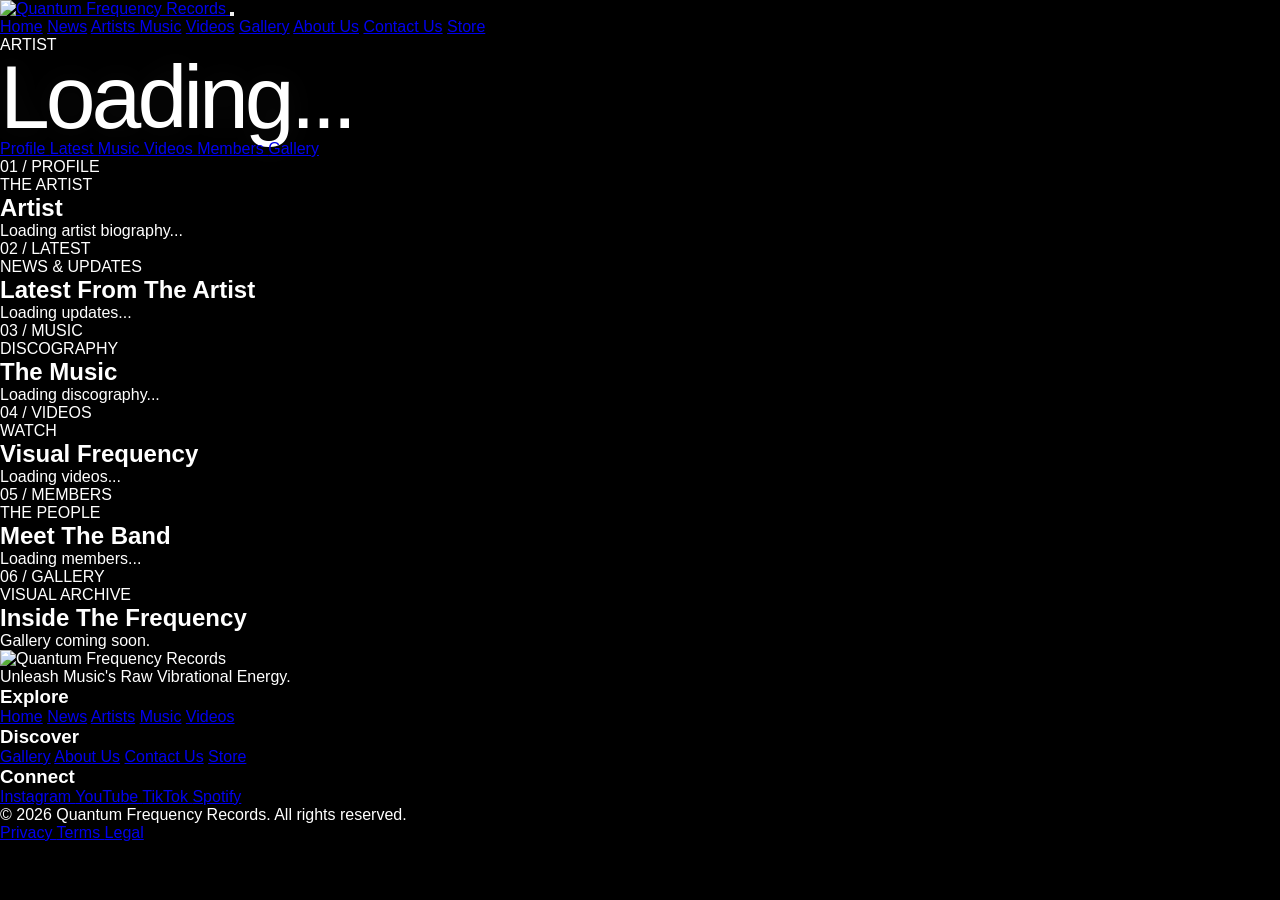
==== pages/artist.html @ 9dac2638 "Create artist.html" ====
<!DOCTYPE html>
<html lang="en">

<head>

    <meta charset="UTF-8">

    <meta
        name="viewport"
        content="width=device-width, initial-scale=1.0"
    >

    <title>
        Artist | Quantum Frequency Records
    </title>

    <meta
        name="description"
        content="Artist profile — Quantum Frequency Records."
    >

    <link
        rel="stylesheet"
        href="../css/style.css"
    >

    <link
        rel="stylesheet"
        href="../css/artist.css"
    >

</head>


<body class="artist-page">


    <!-- =====================================================
         HEADER
         ===================================================== -->

    <header class="qfr-header">

        <div class="qfr-header-inner">

            <a
                href="home.html"
                class="qfr-logo-link"
            >

                <img
                    src="../assets/images/qfr-logo.png"
                    alt="Quantum Frequency Records"
                    class="qfr-header-logo"
                >

            </a>


            <button
                class="qfr-menu-toggle"
                type="button"
                aria-label="Open navigation"
                aria-expanded="false"
            >

                <span></span>
                <span></span>
                <span></span>

            </button>


            <nav
                class="qfr-navigation"
                aria-label="Main navigation"
            >

                <a href="home.html">Home</a>

                <a href="news.html">News</a>

                <a
                    href="artists.html"
                    class="active"
                >
                    Artists
                </a>

                <a href="music.html">Music</a>

                <a href="videos.html">Videos</a>

                <a href="gallery.html">Gallery</a>

                <a href="about.html">About Us</a>

                <a href="contact.html">Contact Us</a>

                <a
                    href="store.html"
                    class="store-link"
                >
                    Store
                </a>

            </nav>

        </div>

    </header>


    <!-- =====================================================
         ARTIST HERO
         ===================================================== -->

    <main data-artist-page>

        <section
            class="artist-profile-hero"
            data-artist-hero
        >

            <div
                class="artist-profile-background"
                data-artist-background
            ></div>


            <div class="artist-profile-overlay"></div>


            <div class="artist-profile-content">

                <p
                    class="qfr-eyebrow"
                    data-artist-genre
                >
                    ARTIST
                </p>


                <h1
                    data-artist-name
                >
                    Loading...
                </h1>


                <p
                    class="artist-profile-quote"
                    data-artist-quote
                ></p>

            </div>

        </section>


        <!-- =================================================
             ARTIST NAVIGATION
             ================================================= -->

        <nav
            class="artist-local-nav"
            aria-label="Artist navigation"
        >

            <a
                href="#profile"
                class="active"
            >
                Profile
            </a>

            <a href="#news">
                Latest
            </a>

            <a href="#music">
                Music
            </a>

            <a href="#videos">
                Videos
            </a>

            <a href="#members">
                Members
            </a>

            <a href="#gallery">
                Gallery
            </a>

        </nav>


        <!-- =================================================
             PROFILE
             ================================================= -->

        <section
            class="artist-section artist-profile-section"
            id="profile"
        >

            <div class="artist-section-label">
                01 / PROFILE
            </div>


            <div class="artist-profile-grid">

                <div>

                    <p class="qfr-eyebrow">
                        THE ARTIST
                    </p>

                    <h2
                        data-profile-name
                    >
                        Artist
                    </h2>

                </div>


                <div>

                    <p
                        class="artist-full-bio"
                        data-artist-bio
                    >
                        Loading artist biography...
                    </p>

                </div>

            </div>

        </section>


        <!-- =================================================
             LATEST
             ================================================= -->

        <section
            class="artist-section"
            id="news"
        >

            <div class="artist-section-label">
                02 / LATEST
            </div>


            <div class="artist-section-heading">

                <p class="qfr-eyebrow">
                    NEWS & UPDATES
                </p>

                <h2>
                    Latest From The Artist
                </h2>

            </div>


            <div
                class="artist-news-grid"
                data-artist-news
            >

                <p>
                    Loading updates...
                </p>

            </div>

        </section>


        <!-- =================================================
             MUSIC
             ================================================= -->

        <section
            class="artist-section artist-music-section"
            id="music"
        >

            <div class="artist-section-label">
                03 / MUSIC
            </div>


            <div class="artist-section-heading">

                <p class="qfr-eyebrow">
                    DISCOGRAPHY
                </p>

                <h2>
                    The Music
                </h2>

            </div>


            <div
                class="artist-albums"
                data-artist-albums
            >

                <p>
                    Loading discography...
                </p>

            </div>

        </section>


        <!-- =================================================
             VIDEOS
             ================================================= -->

        <section
            class="artist-section"
            id="videos"
        >

            <div class="artist-section-label">
                04 / VIDEOS
            </div>


            <div class="artist-section-heading">

                <p class="qfr-eyebrow">
                    WATCH
                </p>

                <h2>
                    Visual Frequency
                </h2>

            </div>


            <div
                class="artist-videos-grid"
                data-artist-videos
            >

                <p>
                    Loading videos...
                </p>

            </div>

        </section>


        <!-- =================================================
             MEMBERS
             ================================================= -->

        <section
            class="artist-section"
            id="members"
        >

            <div class="artist-section-label">
                05 / MEMBERS
            </div>


            <div class="artist-section-heading">

                <p class="qfr-eyebrow">
                    THE PEOPLE
                </p>

                <h2>
                    Meet The Band
                </h2>

            </div>


            <div
                class="artist-members-grid"
                data-artist-members
            >

                <p>
                    Loading members...
                </p>

            </div>

        </section>


        <!-- =================================================
             GALLERY
             ================================================= -->

        <section
            class="artist-section"
            id="gallery"
        >

            <div class="artist-section-label">
                06 / GALLERY
            </div>


            <div class="artist-section-heading">

                <p class="qfr-eyebrow">
                    VISUAL ARCHIVE
                </p>

                <h2>
                    Inside The Frequency
                </h2>

            </div>


            <div
                class="artist-gallery-grid"
                data-artist-gallery
            >

                <p>
                    Gallery coming soon.
                </p>

            </div>

        </section>


    </main>


    <!-- =====================================================
         FOOTER
         ===================================================== -->

    <footer class="qfr-footer">

        <div class="qfr-footer-inner">

            <div class="qfr-footer-brand">

                <img
                    src="../assets/images/qfr-logo.png"
                    alt="Quantum Frequency Records"
                    class="qfr-footer-logo"
                >

                <p>
                    Unleash Music's Raw Vibrational Energy.
                </p>

            </div>


            <div class="qfr-footer-column">

                <h3>Explore</h3>

                <a href="home.html">Home</a>
                <a href="news.html">News</a>
                <a href="artists.html">Artists</a>
                <a href="music.html">Music</a>
                <a href="videos.html">Videos</a>

            </div>


            <div class="qfr-footer-column">

                <h3>Discover</h3>

                <a href="gallery.html">Gallery</a>
                <a href="about.html">About Us</a>
                <a href="contact.html">Contact Us</a>
                <a href="store.html">Store</a>

            </div>


            <div class="qfr-footer-column">

                <h3>Connect</h3>

                <a href="#">
                    Instagram
                </a>

                <a href="#">
                    YouTube
                </a>

                <a href="#">
                    TikTok
                </a>

                <a href="#">
                    Spotify
                </a>

            </div>

        </div>


        <div class="qfr-footer-bottom">

            <p>
                © 2026 Quantum Frequency Records.
                All rights reserved.
            </p>

            <div>

                <a href="#">
                    Privacy
                </a>

                <a href="#">
                    Terms
                </a>

                <a href="#">
                    Legal
                </a>

            </div>

        </div>

    </footer>


    <!-- =====================================================
         JAVASCRIPT
         ===================================================== -->

    <script src="../js/site.js"></script>

    <script src="../js/data.js"></script>

    <script src="../js/artist.js"></script>

</body>

</html>
---- css/style.css ----
/* ============================================================
   QUANTUM FREQUENCY RECORDS
   LANDING PAGE
   ============================================================ */


/* ------------------------------------------------------------
   RESET
------------------------------------------------------------ */

* {
    margin: 0;
    padding: 0;
    box-sizing: border-box;
}


html {
    width: 100%;
    min-height: 100%;
    background: #000;
    scroll-behavior: smooth;
}


body {
    width: 100%;
    min-height: 100%;
    background: #000;
    color: #fff;
    font-family:
        Inter,
        Helvetica Neue,
        Helvetica,
        Arial,
        sans-serif;

    overflow-x: hidden;
}


/* ------------------------------------------------------------
   LANDING CONTAINER
------------------------------------------------------------ */

.landing {
    position: relative;

    width: 100%;
    min-height: 100svh;

    display: flex;
    align-items: center;
    justify-content: center;

    overflow: hidden;

    background: #000;
}


/* ------------------------------------------------------------
   OPTIONAL BACKGROUND IMAGE
------------------------------------------------------------ */

.background-image {
    position: absolute;
    inset: 0;

    z-index: 0;

    background-image:
        url("../assets/images/backgrounds/landing-background.jpg");

    background-size: cover;
    background-position: center;

    opacity: 0;

    transition: opacity 2s ease;

    pointer-events: none;
}


/*
   If the background image exists, JavaScript will add
   the "background-loaded" class.
*/

.background-loaded .background-image {
    opacity: 0.18;
}


/* ------------------------------------------------------------
   AMBIENT BACKGROUND
------------------------------------------------------------ */

.ambient-background {
    position: absolute;
    inset: -20%;

    z-index: 1;

    background:

        radial-gradient(
            circle at 50% 48%,
            rgba(255, 255, 255, 0.10) 0%,
            rgba(255, 255, 255, 0.035) 18%,
            transparent 48%
        ),

        radial-gradient(
            circle at 15% 20%,
            rgba(100, 140, 255, 0.08),
            transparent 38%
        ),

        radial-gradient(
            circle at 85% 80%,
            rgba(160, 80, 255, 0.07),
            transparent 40%
        );

    animation:
        ambientMovement 18s ease-in-out infinite alternate;

    pointer-events: none;
}


@keyframes ambientMovement {

    0% {
        transform: scale(1) translate3d(0, 0, 0);
    }

    50% {
        transform: scale(1.04) translate3d(-1%, 1%, 0);
    }

    100% {
        transform: scale(1.08) translate3d(1%, -1%, 0);
    }

}


/* ------------------------------------------------------------
   LOGO WATERMARK
------------------------------------------------------------ */

.logo-watermark {
    position: absolute;

    width: min(72vw, 720px);

    left: 50%;
    top: 50%;

    transform:
        translate(-50%, -50%)
        scale(1);

    z-index: 2;

    opacity: 0.035;

    pointer-events: none;

    animation:
        watermarkPulse 12s ease-in-out infinite;
}


.logo-watermark img {
    display: block;

    width: 100%;
    height: auto;

    filter:
        grayscale(100%)
        brightness(2);
}


@keyframes watermarkPulse {

    0%,
    100% {
        opacity: 0.025;
        transform:
            translate(-50%, -50%)
            scale(1);
    }

    50% {
        opacity: 0.055;
        transform:
            translate(-50%, -50%)
            scale(1.035);
    }

}


/* ------------------------------------------------------------
   PARTICLE CANVAS
------------------------------------------------------------ */

#particleCanvas {
    position: absolute;

    inset: 0;

    width: 100%;
    height: 100%;

    z-index: 3;

    pointer-events: none;
}


/* ------------------------------------------------------------
   CINEMATIC OVERLAY
------------------------------------------------------------ */

.cinematic-overlay {
    position: absolute;

    inset: 0;

    z-index: 4;

    pointer-events: none;

    background:

        radial-gradient(
            ellipse at center,
            transparent 25%,
            rgba(0, 0, 0, 0.22) 65%,
            rgba(0, 0, 0, 0.82) 100%
        );

    box-shadow:
        inset 0 0 180px rgba(0, 0, 0, 0.85);
}


/* ------------------------------------------------------------
   LANDING CONTENT
------------------------------------------------------------ */

.landing-content {
    position: relative;

    z-index: 10;

    width: min(92%, 1100px);

    min-height: 100svh;

    display: flex;

    flex-direction: column;

    align-items: center;

    justify-content: center;

    text-align: center;

    padding:
        80px
        20px
        130px;

    animation:
        contentReveal 1.8s ease forwards;
}


@keyframes contentReveal {

    from {
        opacity: 0;
        transform: translateY(20px);
    }

    to {
        opacity: 1;
        transform: translateY(0);
    }

}


/* ------------------------------------------------------------
   EYEBROW
------------------------------------------------------------ */

.eyebrow {
    margin-bottom: 22px;

    font-size: clamp(
        0.55rem,
        1vw,
        0.75rem
    );

    letter-spacing: 0.42em;

    font-weight: 500;

    opacity: 0.68;
}


/* ------------------------------------------------------------
   HEADLINE
------------------------------------------------------------ */

.headline-wrapper {
    max-width: 1050px;
}


h1 {
    font-size: clamp(
        2.4rem,
        7vw,
        6.8rem
    );

    line-height: 0.96;

    letter-spacing: -0.045em;

    font-weight: 300;

    text-wrap: balance;

    text-shadow:
        0 0 30px rgba(255, 255, 255, 0.06),
        0 0 80px rgba(255, 255, 255, 0.035);
}


/* ------------------------------------------------------------
   EXPLORE BUTTON
------------------------------------------------------------ */

.explore-button {
    position: relative;

    margin-top: 72px;

    min-width: 190px;

    padding: 17px 27px;

    border: 1px solid rgba(255, 255, 255, 0.28);

    border-radius: 999px;

    background:
        rgba(255, 255, 255, 0.035);

    color: #fff;

    display: flex;

    align-items: center;
    justify-content: center;

    gap: 22px;

    font-size: 0.72rem;

    letter-spacing: 0.28em;

    text-transform: uppercase;

    cursor: pointer;

    backdrop-filter: blur(12px);

    -webkit-backdrop-filter: blur(12px);

    transition:
        transform 0.35s ease,
        background 0.35s ease,
        border-color 0.35s ease,
        box-shadow 0.35s ease;

    overflow: hidden;
}


.explore-button::before {
    content: "";

    position: absolute;

    inset: 0;

    background:
        linear-gradient(
            110deg,
            transparent 20%,
            rgba(255, 255, 255, 0.15) 50%,
            transparent 80%
        );

    transform: translateX(-120%);

    transition:
        transform 0.8s ease;
}


.explore-button:hover::before {
    transform: translateX(120%);
}


.explore-button:hover {
    transform: translateY(-3px);

    border-color:
        rgba(255, 255, 255, 0.65);

    background:
        rgba(255, 255, 255, 0.09);

    box-shadow:
        0 0 30px rgba(255, 255, 255, 0.08);
}


.explore-button:active {
    transform: translateY(0);
}


.button-text,
.button-arrow {
    position: relative;

    z-index: 2;
}


.button-arrow {
    font-size: 1.15rem;

    letter-spacing: 0;

    transition:
        transform 0.3s ease;
}


.explore-button:hover .button-arrow {
    transform: translateX(5px);
}


/* ------------------------------------------------------------
   SUBTITLE
------------------------------------------------------------ */

.subtitle {
    position: absolute;

    bottom: 74px;

    left: 20px;
    right: 20px;

    display: flex;

    justify-content: center;
    align-items: center;

    flex-wrap: wrap;

    gap: 10px;

    font-size: clamp(
        0.62rem,
        1.3vw,
        0.86rem
    );

    letter-spacing: 0.28em;

    text-transform: uppercase;

    color: rgba(255, 255, 255, 0.38);
}


.subtitle-word {
    position: relative;

    transition:
        color 0.8s ease,
        opacity 0.8s ease,
        text-shadow 0.8s ease,
        transform 0.8s ease;

    opacity: 0.38;
}


.subtitle-word.active {
    color: #fff;

    opacity: 1;

    transform: translateY(-2px);

    text-shadow:
        0 0 8px rgba(255, 255, 255, 0.9),
        0 0 22px rgba(255, 255, 255, 0.65),
        0 0 50px rgba(255, 255, 255, 0.35);
}


.subtitle-separator {
    opacity: 0.25;
}


/* ------------------------------------------------------------
   BOTTOM BRAND
------------------------------------------------------------ */

.bottom-brand {
    position: absolute;

    z-index: 12;

    bottom: 90px;

    left: 50%;

    transform: translateX(-50%);

    width: min(150px, 28vw);

    opacity: 0.78;

    pointer-events: none;
}


.bottom-brand img {
    display: block;

    width: 100%;

    height: auto;
}


/* ------------------------------------------------------------
   SCROLL INDICATOR
------------------------------------------------------------ */

.scroll-indicator {
    position: absolute;

    z-index: 12;

    right: 28px;

    bottom: 28px;

    display: flex;

    align-items: center;

    gap: 12px;

    transform: rotate(-90deg);

    transform-origin: right bottom;

    opacity: 0.42;

    pointer-events: none;
}


.scroll-text {
    font-size: 0.55rem;

    letter-spacing: 0.35em;
}


.scroll-line {
    display: block;

    width: 55px;

    height: 1px;

    background:
        rgba(255, 255, 255, 0.65);

    position: relative;

    overflow: hidden;
}


.scroll-line::after {
    content: "";

    position: absolute;

    top: 0;
    left: -100%;

    width: 100%;
    height: 100%;

    background: #fff;

    animation:
        scrollLine 2.2s ease-in-out infinite;
}


@keyframes scrollLine {

    0% {
        left: -100%;
    }

    50% {
        left: 0;
    }

    100% {
        left: 100%;
    }

}


/* ------------------------------------------------------------
   TRANSITION STATE
------------------------------------------------------------ */

.landing.is-exiting {
    animation:
        landingExit 1.2s ease forwards;
}


@keyframes landingExit {

    from {
        opacity: 1;
        transform: scale(1);
    }

    to {
        opacity: 0;
        transform: scale(1.025);
    }

}


/* ------------------------------------------------------------
   ACCESSIBILITY
------------------------------------------------------------ */

.explore-button:focus-visible {
    outline: 2px solid #fff;

    outline-offset: 5px;
}


@media (prefers-reduced-motion: reduce) {

    *,
    *::before,
    *::after {
        animation-duration: 0.001ms !important;
        animation-iteration-count: 1 !important;
        scroll-behavior: auto !important;
        transition-duration: 0.001ms !important;
    }

}


/* ------------------------------------------------------------
   MOBILE
------------------------------------------------------------ */

@media (max-width: 600px) {

    .landing-content {
        padding:
            70px
            18px
            120px;
    }


    .eyebrow {
        letter-spacing: 0.25em;

        margin-bottom: 18px;
    }


    h1 {
        font-size:
            clamp(
                2.35rem,
                12vw,
                4.2rem
            );

        line-height: 0.98;
    }


    .explore-button {
        margin-top: 55px;

        min-width: 165px;

        padding: 15px 22px;
    }


    .subtitle {
        bottom: 62px;

        gap: 7px;

        letter-spacing: 0.16em;

        font-size: 0.58rem;
    }


    .bottom-brand {
        bottom: 17px;

        width: 115px;
    }


    .scroll-indicator {
        display: none;
    }


    .logo-watermark {
        width: 100vw;
    }

}


/* ------------------------------------------------------------
   VERY SMALL SCREENS
------------------------------------------------------------ */

@media (max-width: 380px) {

    h1 {
        font-size: 2.15rem;
    }


    .subtitle {
        max-width: 300px;

        margin: 0 auto;

        line-height: 1.8;
    }

}
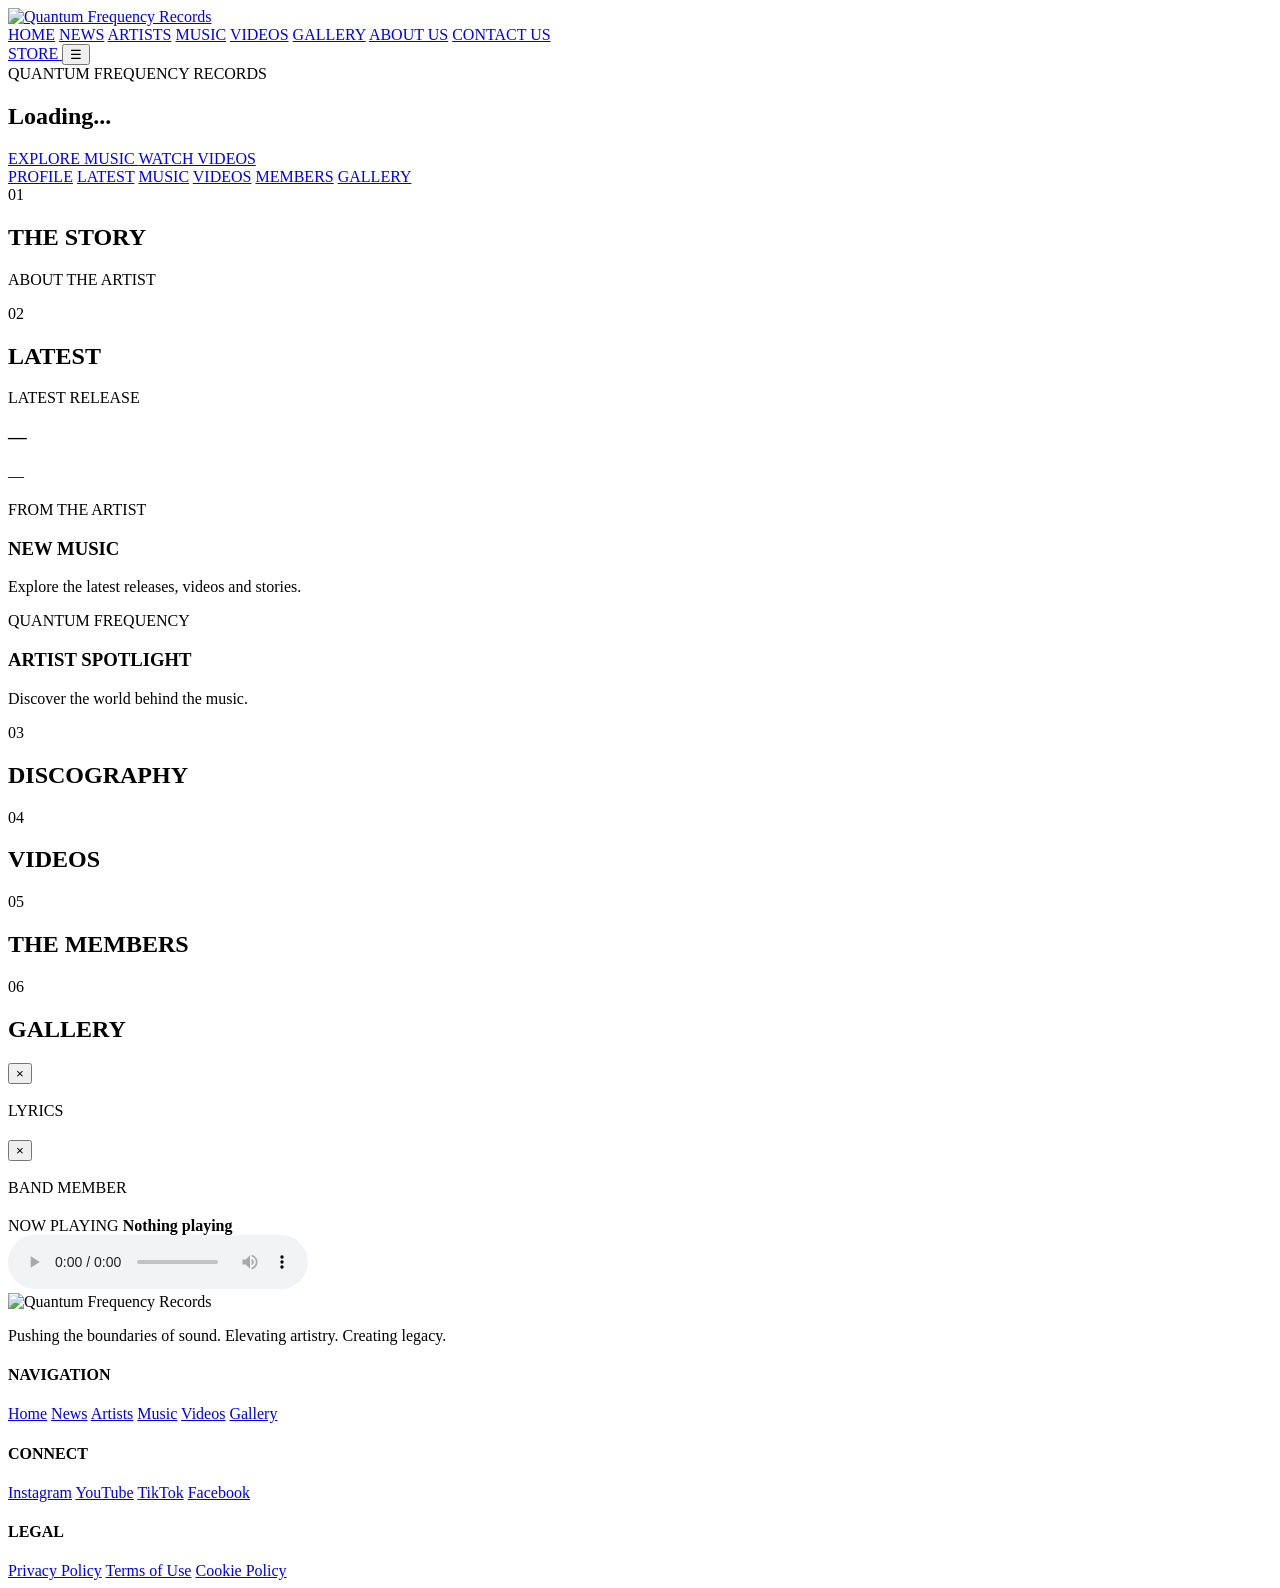
==== commit d867aa3c: "Revise artist.html for improved layout and content Updated the artist page with new metadata, styles" ====
--- a/pages/artist.html
+++ b/pages/artist.html
@@ -10,558 +10,557 @@
         content="width=device-width, initial-scale=1.0"
     >
 
-    <title>
-        Artist | Quantum Frequency Records
-    </title>
+    <title>Artist | Quantum Frequency Records</title>
 
     <meta
         name="description"
-        content="Artist profile — Quantum Frequency Records."
+        content="Discover artists and music from Quantum Frequency Records."
     >
 
     <link
         rel="stylesheet"
-        href="../css/style.css"
+        href="../assets/css/style.css"
     >
 
     <link
         rel="stylesheet"
-        href="../css/artist.css"
+        href="../assets/css/artist.css"
     >
 
 </head>
 
-
 <body class="artist-page">
 
-
-    <!-- =====================================================
-         HEADER
-         ===================================================== -->
-
-    <header class="qfr-header">
-
-        <div class="qfr-header-inner">
+<header class="site-header">
+
+    <a href="../index.html" class="site-logo">
+        <img
+            src="../assets/images/qfr-logo.png"
+            alt="Quantum Frequency Records"
+        >
+    </a>
+
+    <nav class="main-nav">
+
+        <a href="home.html">HOME</a>
+        <a href="news.html">NEWS</a>
+        <a href="artists.html" class="active">ARTISTS</a>
+        <a href="music.html">MUSIC</a>
+        <a href="videos.html">VIDEOS</a>
+        <a href="gallery.html">GALLERY</a>
+        <a href="about.html">ABOUT US</a>
+        <a href="contact.html">CONTACT US</a>
+
+    </nav>
+
+    <a href="store.html" class="store-link">
+        STORE
+    </a>
+
+    <button
+        class="mobile-menu-button"
+        aria-label="Open navigation"
+    >
+        ☰
+    </button>
+
+</header>
+
+
+<!-- ARTIST HERO -->
+
+<section class="artist-hero">
+
+    <div class="artist-hero-overlay"></div>
+
+    <div class="artist-hero-content">
+
+        <div class="artist-eyebrow">
+            QUANTUM FREQUENCY RECORDS
+        </div>
+
+        <h1 id="artistName">
+            Loading...
+        </h1>
+
+        <div
+            class="artist-genre"
+            id="artistGenre"
+        >
+        </div>
+
+        <p
+            class="artist-tagline"
+            id="artistTagline"
+        >
+        </p>
+
+        <div class="artist-hero-buttons">
 
             <a
-                href="home.html"
-                class="qfr-logo-link"
+                href="#music"
+                class="qfr-button"
             >
+                EXPLORE MUSIC
+            </a>
+
+            <a
+                href="#videos"
+                class="qfr-button qfr-button-outline"
+            >
+                WATCH VIDEOS
+            </a>
+
+        </div>
+
+    </div>
+
+</section>
+
+
+<!-- ARTIST NAVIGATION -->
+
+<nav class="artist-toolbar">
+
+    <a href="#profile">PROFILE</a>
+
+    <a href="#news">LATEST</a>
+
+    <a href="#music">MUSIC</a>
+
+    <a href="#videos">VIDEOS</a>
+
+    <a href="#members">MEMBERS</a>
+
+    <a href="#gallery">GALLERY</a>
+
+</nav>
+
+
+<main>
+
+
+<!-- PROFILE -->
+
+<section
+    class="artist-section artist-profile"
+    id="profile"
+>
+
+    <div class="section-heading">
+
+        <span>01</span>
+
+        <h2>
+            THE STORY
+        </h2>
+
+    </div>
+
+    <div class="profile-grid">
+
+        <div>
+
+            <div class="section-label">
+                ABOUT THE ARTIST
+            </div>
+
+            <p
+                id="artistShortBio"
+                class="artist-lead"
+            >
+            </p>
+
+        </div>
+
+        <div>
+
+            <p
+                id="artistBiography"
+                class="artist-biography"
+            >
+            </p>
+
+        </div>
+
+    </div>
+
+</section>
+
+
+<!-- LATEST -->
+
+<section
+    class="artist-section artist-latest"
+    id="news"
+>
+
+    <div class="section-heading">
+
+        <span>02</span>
+
+        <h2>
+            LATEST
+        </h2>
+
+    </div>
+
+    <div class="artist-latest-grid">
+
+        <article class="artist-update-card">
+
+            <span>
+                LATEST RELEASE
+            </span>
+
+            <h3 id="latestRelease">
+                —
+            </h3>
+
+            <p id="latestReleaseYear">
+                —
+            </p>
+
+        </article>
+
+
+        <article class="artist-update-card">
+
+            <span>
+                FROM THE ARTIST
+            </span>
+
+            <h3>
+                NEW MUSIC
+            </h3>
+
+            <p>
+                Explore the latest releases, videos and stories.
+            </p>
+
+        </article>
+
+
+        <article class="artist-update-card">
+
+            <span>
+                QUANTUM FREQUENCY
+            </span>
+
+            <h3>
+                ARTIST SPOTLIGHT
+            </h3>
+
+            <p>
+                Discover the world behind the music.
+            </p>
+
+        </article>
+
+    </div>
+
+</section>
+
+
+<!-- MUSIC -->
+
+<section
+    class="artist-section artist-music"
+    id="music"
+>
+
+    <div class="section-heading">
+
+        <span>03</span>
+
+        <h2>
+            DISCOGRAPHY
+        </h2>
+
+    </div>
+
+    <div id="discography"></div>
+
+</section>
+
+
+<!-- VIDEOS -->
+
+<section
+    class="artist-section artist-videos"
+    id="videos"
+>
+
+    <div class="section-heading">
+
+        <span>04</span>
+
+        <h2>
+            VIDEOS
+        </h2>
+
+    </div>
+
+    <div
+        id="artistVideos"
+        class="video-grid"
+    >
+    </div>
+
+</section>
+
+
+<!-- MEMBERS -->
+
+<section
+    class="artist-section artist-members"
+    id="members"
+>
+
+    <div class="section-heading">
+
+        <span>05</span>
+
+        <h2>
+            THE MEMBERS
+        </h2>
+
+    </div>
+
+    <div
+        id="artistMembers"
+        class="members-grid"
+    >
+    </div>
+
+</section>
+
+
+<!-- GALLERY -->
+
+<section
+    class="artist-section artist-gallery"
+    id="gallery"
+>
+
+    <div class="section-heading">
+
+        <span>06</span>
+
+        <h2>
+            GALLERY
+        </h2>
+
+    </div>
+
+    <div
+        id="artistGallery"
+        class="gallery-grid"
+    >
+    </div>
+
+</section>
+
+
+</main>
+
+
+<!-- SONG MODAL -->
+
+<div
+    id="songModal"
+    class="qfr-modal"
+    aria-hidden="true"
+>
+
+    <div class="modal-inner">
+
+        <button
+            class="modal-close"
+            id="closeSongModal"
+        >
+            ×
+        </button>
+
+        <div class="song-modal-grid">
+
+            <div>
 
                 <img
-                    src="../assets/images/qfr-logo.png"
-                    alt="Quantum Frequency Records"
-                    class="qfr-header-logo"
+                    id="modalSongArtwork"
+                    src=""
+                    alt=""
                 >
 
-            </a>
-
-
-            <button
-                class="qfr-menu-toggle"
-                type="button"
-                aria-label="Open navigation"
-                aria-expanded="false"
-            >
-
-                <span></span>
-                <span></span>
-                <span></span>
-
-            </button>
-
-
-            <nav
-                class="qfr-navigation"
-                aria-label="Main navigation"
-            >
-
-                <a href="home.html">Home</a>
-
-                <a href="news.html">News</a>
-
-                <a
-                    href="artists.html"
-                    class="active"
+            </div>
+
+            <div>
+
+                <div class="section-label">
+                    LYRICS
+                </div>
+
+                <h2 id="modalSongTitle">
+                </h2>
+
+                <div
+                    id="modalLyrics"
+                    class="lyrics-container"
                 >
-                    Artists
-                </a>
-
-                <a href="music.html">Music</a>
-
-                <a href="videos.html">Videos</a>
-
-                <a href="gallery.html">Gallery</a>
-
-                <a href="about.html">About Us</a>
-
-                <a href="contact.html">Contact Us</a>
-
-                <a
-                    href="store.html"
-                    class="store-link"
+                </div>
+
+            </div>
+
+        </div>
+
+    </div>
+
+</div>
+
+
+<!-- MEMBER MODAL -->
+
+<div
+    id="memberModal"
+    class="qfr-modal"
+    aria-hidden="true"
+>
+
+    <div class="modal-inner">
+
+        <button
+            class="modal-close"
+            id="closeMemberModal"
+        >
+            ×
+        </button>
+
+        <div class="member-modal-grid">
+
+            <div>
+
+                <img
+                    id="modalMemberImage"
+                    src=""
+                    alt=""
                 >
-                    Store
-                </a>
-
-            </nav>
-
-        </div>
-
-    </header>
-
-
-    <!-- =====================================================
-         ARTIST HERO
-         ===================================================== -->
-
-    <main data-artist-page>
-
-        <section
-            class="artist-profile-hero"
-            data-artist-hero
+
+            </div>
+
+            <div>
+
+                <div class="section-label">
+                    BAND MEMBER
+                </div>
+
+                <h2 id="modalMemberName">
+                </h2>
+
+                <h3 id="modalMemberRole">
+                </h3>
+
+                <p id="modalMemberBio">
+                </p>
+
+            </div>
+
+        </div>
+
+    </div>
+
+</div>
+
+
+<!-- AUDIO PLAYER -->
+
+<div
+    class="qfr-player"
+    id="qfrPlayer"
+>
+
+    <div class="player-info">
+
+        <span class="player-label">
+            NOW PLAYING
+        </span>
+
+        <strong id="playerSong">
+            Nothing playing
+        </strong>
+
+    </div>
+
+    <audio
+        id="audioPlayer"
+        controls
+    ></audio>
+
+</div>
+
+
+<footer class="site-footer">
+
+    <div class="footer-brand">
+
+        <img
+            src="../assets/images/qfr-logo.png"
+            alt="Quantum Frequency Records"
         >
 
-            <div
-                class="artist-profile-background"
-                data-artist-background
-            ></div>
-
-
-            <div class="artist-profile-overlay"></div>
-
-
-            <div class="artist-profile-content">
-
-                <p
-                    class="qfr-eyebrow"
-                    data-artist-genre
-                >
-                    ARTIST
-                </p>
-
-
-                <h1
-                    data-artist-name
-                >
-                    Loading...
-                </h1>
-
-
-                <p
-                    class="artist-profile-quote"
-                    data-artist-quote
-                ></p>
-
-            </div>
-
-        </section>
-
-
-        <!-- =================================================
-             ARTIST NAVIGATION
-             ================================================= -->
-
-        <nav
-            class="artist-local-nav"
-            aria-label="Artist navigation"
-        >
-
-            <a
-                href="#profile"
-                class="active"
-            >
-                Profile
-            </a>
-
-            <a href="#news">
-                Latest
-            </a>
-
-            <a href="#music">
-                Music
-            </a>
-
-            <a href="#videos">
-                Videos
-            </a>
-
-            <a href="#members">
-                Members
-            </a>
-
-            <a href="#gallery">
-                Gallery
-            </a>
-
-        </nav>
-
-
-        <!-- =================================================
-             PROFILE
-             ================================================= -->
-
-        <section
-            class="artist-section artist-profile-section"
-            id="profile"
-        >
-
-            <div class="artist-section-label">
-                01 / PROFILE
-            </div>
-
-
-            <div class="artist-profile-grid">
-
-                <div>
-
-                    <p class="qfr-eyebrow">
-                        THE ARTIST
-                    </p>
-
-                    <h2
-                        data-profile-name
-                    >
-                        Artist
-                    </h2>
-
-                </div>
-
-
-                <div>
-
-                    <p
-                        class="artist-full-bio"
-                        data-artist-bio
-                    >
-                        Loading artist biography...
-                    </p>
-
-                </div>
-
-            </div>
-
-        </section>
-
-
-        <!-- =================================================
-             LATEST
-             ================================================= -->
-
-        <section
-            class="artist-section"
-            id="news"
-        >
-
-            <div class="artist-section-label">
-                02 / LATEST
-            </div>
-
-
-            <div class="artist-section-heading">
-
-                <p class="qfr-eyebrow">
-                    NEWS & UPDATES
-                </p>
-
-                <h2>
-                    Latest From The Artist
-                </h2>
-
-            </div>
-
-
-            <div
-                class="artist-news-grid"
-                data-artist-news
-            >
-
-                <p>
-                    Loading updates...
-                </p>
-
-            </div>
-
-        </section>
-
-
-        <!-- =================================================
-             MUSIC
-             ================================================= -->
-
-        <section
-            class="artist-section artist-music-section"
-            id="music"
-        >
-
-            <div class="artist-section-label">
-                03 / MUSIC
-            </div>
-
-
-            <div class="artist-section-heading">
-
-                <p class="qfr-eyebrow">
-                    DISCOGRAPHY
-                </p>
-
-                <h2>
-                    The Music
-                </h2>
-
-            </div>
-
-
-            <div
-                class="artist-albums"
-                data-artist-albums
-            >
-
-                <p>
-                    Loading discography...
-                </p>
-
-            </div>
-
-        </section>
-
-
-        <!-- =================================================
-             VIDEOS
-             ================================================= -->
-
-        <section
-            class="artist-section"
-            id="videos"
-        >
-
-            <div class="artist-section-label">
-                04 / VIDEOS
-            </div>
-
-
-            <div class="artist-section-heading">
-
-                <p class="qfr-eyebrow">
-                    WATCH
-                </p>
-
-                <h2>
-                    Visual Frequency
-                </h2>
-
-            </div>
-
-
-            <div
-                class="artist-videos-grid"
-                data-artist-videos
-            >
-
-                <p>
-                    Loading videos...
-                </p>
-
-            </div>
-
-        </section>
-
-
-        <!-- =================================================
-             MEMBERS
-             ================================================= -->
-
-        <section
-            class="artist-section"
-            id="members"
-        >
-
-            <div class="artist-section-label">
-                05 / MEMBERS
-            </div>
-
-
-            <div class="artist-section-heading">
-
-                <p class="qfr-eyebrow">
-                    THE PEOPLE
-                </p>
-
-                <h2>
-                    Meet The Band
-                </h2>
-
-            </div>
-
-
-            <div
-                class="artist-members-grid"
-                data-artist-members
-            >
-
-                <p>
-                    Loading members...
-                </p>
-
-            </div>
-
-        </section>
-
-
-        <!-- =================================================
-             GALLERY
-             ================================================= -->
-
-        <section
-            class="artist-section"
-            id="gallery"
-        >
-
-            <div class="artist-section-label">
-                06 / GALLERY
-            </div>
-
-
-            <div class="artist-section-heading">
-
-                <p class="qfr-eyebrow">
-                    VISUAL ARCHIVE
-                </p>
-
-                <h2>
-                    Inside The Frequency
-                </h2>
-
-            </div>
-
-
-            <div
-                class="artist-gallery-grid"
-                data-artist-gallery
-            >
-
-                <p>
-                    Gallery coming soon.
-                </p>
-
-            </div>
-
-        </section>
-
-
-    </main>
-
-
-    <!-- =====================================================
-         FOOTER
-         ===================================================== -->
-
-    <footer class="qfr-footer">
-
-        <div class="qfr-footer-inner">
-
-            <div class="qfr-footer-brand">
-
-                <img
-                    src="../assets/images/qfr-logo.png"
-                    alt="Quantum Frequency Records"
-                    class="qfr-footer-logo"
-                >
-
-                <p>
-                    Unleash Music's Raw Vibrational Energy.
-                </p>
-
-            </div>
-
-
-            <div class="qfr-footer-column">
-
-                <h3>Explore</h3>
-
-                <a href="home.html">Home</a>
-                <a href="news.html">News</a>
-                <a href="artists.html">Artists</a>
-                <a href="music.html">Music</a>
-                <a href="videos.html">Videos</a>
-
-            </div>
-
-
-            <div class="qfr-footer-column">
-
-                <h3>Discover</h3>
-
-                <a href="gallery.html">Gallery</a>
-                <a href="about.html">About Us</a>
-                <a href="contact.html">Contact Us</a>
-                <a href="store.html">Store</a>
-
-            </div>
-
-
-            <div class="qfr-footer-column">
-
-                <h3>Connect</h3>
-
-                <a href="#">
-                    Instagram
-                </a>
-
-                <a href="#">
-                    YouTube
-                </a>
-
-                <a href="#">
-                    TikTok
-                </a>
-
-                <a href="#">
-                    Spotify
-                </a>
-
-            </div>
-
-        </div>
-
-
-        <div class="qfr-footer-bottom">
-
-            <p>
-                © 2026 Quantum Frequency Records.
-                All rights reserved.
-            </p>
-
-            <div>
-
-                <a href="#">
-                    Privacy
-                </a>
-
-                <a href="#">
-                    Terms
-                </a>
-
-                <a href="#">
-                    Legal
-                </a>
-
-            </div>
-
-        </div>
-
-    </footer>
-
-
-    <!-- =====================================================
-         JAVASCRIPT
-         ===================================================== -->
-
-    <script src="../js/site.js"></script>
-
-    <script src="../js/data.js"></script>
-
-    <script src="../js/artist.js"></script>
+        <p>
+            Pushing the boundaries of sound.
+            Elevating artistry. Creating legacy.
+        </p>
+
+    </div>
+
+
+    <div class="footer-column">
+
+        <h4>
+            NAVIGATION
+        </h4>
+
+        <a href="home.html">Home</a>
+        <a href="news.html">News</a>
+        <a href="artists.html">Artists</a>
+        <a href="music.html">Music</a>
+        <a href="videos.html">Videos</a>
+        <a href="gallery.html">Gallery</a>
+
+    </div>
+
+
+    <div class="footer-column">
+
+        <h4>
+            CONNECT
+        </h4>
+
+        <a href="#">Instagram</a>
+        <a href="#">YouTube</a>
+        <a href="#">TikTok</a>
+        <a href="#">Facebook</a>
+
+    </div>
+
+
+    <div class="footer-column">
+
+        <h4>
+            LEGAL
+        </h4>
+
+        <a href="#">Privacy Policy</a>
+        <a href="#">Terms of Use</a>
+        <a href="#">Cookie Policy</a>
+
+    </div>
+
+</footer>
+
+
+<script src="../assets/js/artist-detail.js"></script>
 
 </body>
 
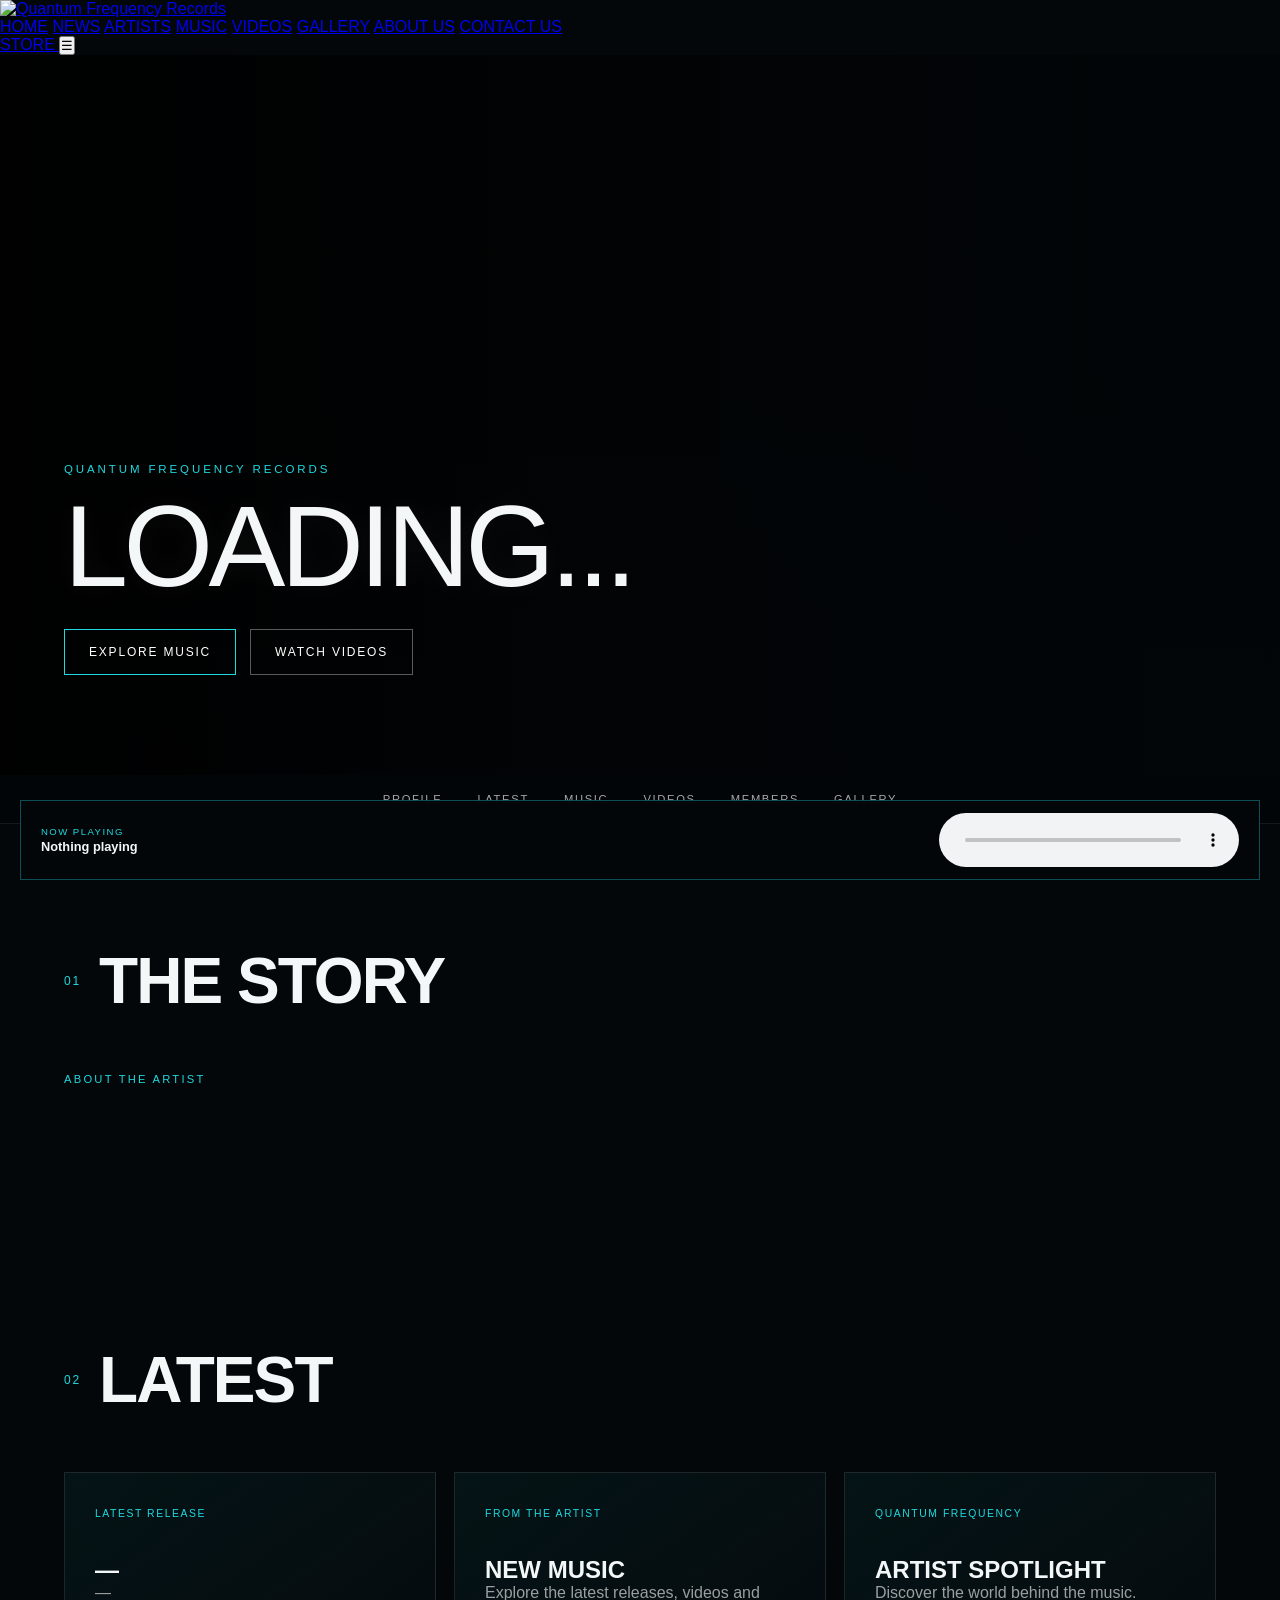
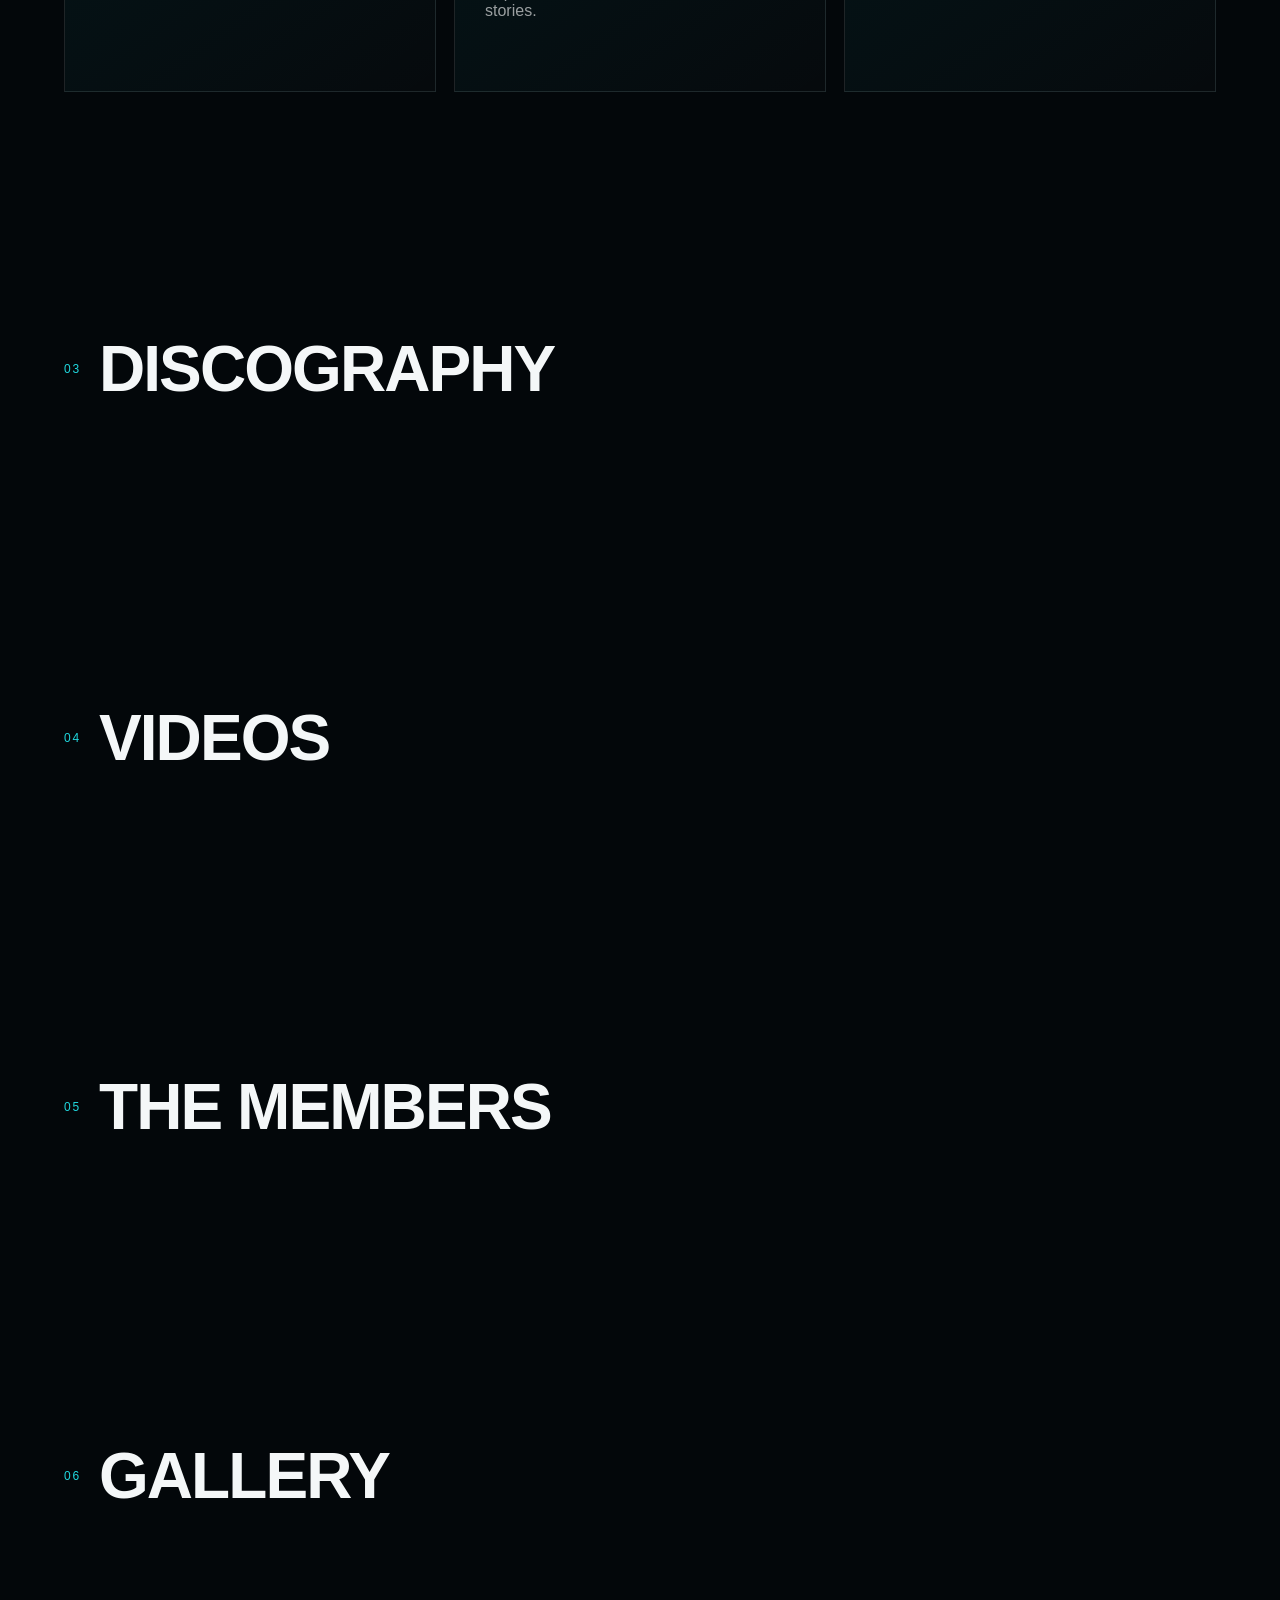
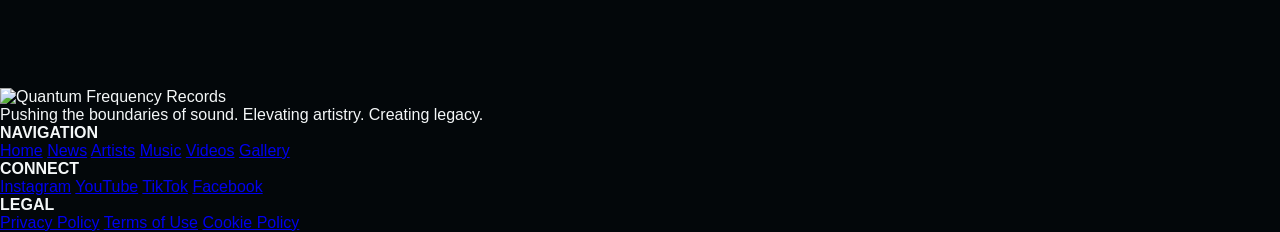
==== commit 2b1651e0: "Update artist.html" ====
--- a/pages/artist.html
+++ b/pages/artist.html
@@ -19,12 +19,12 @@
 
     <link
         rel="stylesheet"
-        href="../assets/css/style.css"
+        href="../css/style.css"
     >
 
     <link
         rel="stylesheet"
-        href="../assets/css/artist.css"
+        href="../css/artist.css"
     >
 
 </head>
--- a/css/style.css
+++ b/css/style.css
@@ -0,0 +1,801 @@
+/* ============================================================
+   QUANTUM FREQUENCY RECORDS
+   LANDING PAGE
+   ============================================================ */
+
+
+/* ------------------------------------------------------------
+   RESET
+------------------------------------------------------------ */
+
+* {
+    margin: 0;
+    padding: 0;
+    box-sizing: border-box;
+}
+
+
+html {
+    width: 100%;
+    min-height: 100%;
+    background: #000;
+    scroll-behavior: smooth;
+}
+
+
+body {
+    width: 100%;
+    min-height: 100%;
+    background: #000;
+    color: #fff;
+    font-family:
+        Inter,
+        Helvetica Neue,
+        Helvetica,
+        Arial,
+        sans-serif;
+
+    overflow-x: hidden;
+}
+
+
+/* ------------------------------------------------------------
+   LANDING CONTAINER
+------------------------------------------------------------ */
+
+.landing {
+    position: relative;
+
+    width: 100%;
+    min-height: 100svh;
+
+    display: flex;
+    align-items: center;
+    justify-content: center;
+
+    overflow: hidden;
+
+    background: #000;
+}
+
+
+/* ------------------------------------------------------------
+   OPTIONAL BACKGROUND IMAGE
+------------------------------------------------------------ */
+
+.background-image {
+    position: absolute;
+    inset: 0;
+
+    z-index: 0;
+
+    background-image:
+        url("../assets/images/backgrounds/landing-background.jpg");
+
+    background-size: cover;
+    background-position: center;
+
+    opacity: 0;
+
+    transition: opacity 2s ease;
+
+    pointer-events: none;
+}
+
+
+/*
+   If the background image exists, JavaScript will add
+   the "background-loaded" class.
+*/
+
+.background-loaded .background-image {
+    opacity: 0.18;
+}
+
+
+/* ------------------------------------------------------------
+   AMBIENT BACKGROUND
+------------------------------------------------------------ */
+
+.ambient-background {
+    position: absolute;
+    inset: -20%;
+
+    z-index: 1;
+
+    background:
+
+        radial-gradient(
+            circle at 50% 48%,
+            rgba(255, 255, 255, 0.10) 0%,
+            rgba(255, 255, 255, 0.035) 18%,
+            transparent 48%
+        ),
+
+        radial-gradient(
+            circle at 15% 20%,
+            rgba(100, 140, 255, 0.08),
+            transparent 38%
+        ),
+
+        radial-gradient(
+            circle at 85% 80%,
+            rgba(160, 80, 255, 0.07),
+            transparent 40%
+        );
+
+    animation:
+        ambientMovement 18s ease-in-out infinite alternate;
+
+    pointer-events: none;
+}
+
+
+@keyframes ambientMovement {
+
+    0% {
+        transform: scale(1) translate3d(0, 0, 0);
+    }
+
+    50% {
+        transform: scale(1.04) translate3d(-1%, 1%, 0);
+    }
+
+    100% {
+        transform: scale(1.08) translate3d(1%, -1%, 0);
+    }
+
+}
+
+
+/* ------------------------------------------------------------
+   LOGO WATERMARK
+------------------------------------------------------------ */
+
+.logo-watermark {
+    position: absolute;
+
+    width: min(72vw, 720px);
+
+    left: 50%;
+    top: 50%;
+
+    transform:
+        translate(-50%, -50%)
+        scale(1);
+
+    z-index: 2;
+
+    opacity: 0.035;
+
+    pointer-events: none;
+
+    animation:
+        watermarkPulse 12s ease-in-out infinite;
+}
+
+
+.logo-watermark img {
+    display: block;
+
+    width: 100%;
+    height: auto;
+
+    filter:
+        grayscale(100%)
+        brightness(2);
+}
+
+
+@keyframes watermarkPulse {
+
+    0%,
+    100% {
+        opacity: 0.025;
+        transform:
+            translate(-50%, -50%)
+            scale(1);
+    }
+
+    50% {
+        opacity: 0.055;
+        transform:
+            translate(-50%, -50%)
+            scale(1.035);
+    }
+
+}
+
+
+/* ------------------------------------------------------------
+   PARTICLE CANVAS
+------------------------------------------------------------ */
+
+#particleCanvas {
+    position: absolute;
+
+    inset: 0;
+
+    width: 100%;
+    height: 100%;
+
+    z-index: 3;
+
+    pointer-events: none;
+}
+
+
+/* ------------------------------------------------------------
+   CINEMATIC OVERLAY
+------------------------------------------------------------ */
+
+.cinematic-overlay {
+    position: absolute;
+
+    inset: 0;
+
+    z-index: 4;
+
+    pointer-events: none;
+
+    background:
+
+        radial-gradient(
+            ellipse at center,
+            transparent 25%,
+            rgba(0, 0, 0, 0.22) 65%,
+            rgba(0, 0, 0, 0.82) 100%
+        );
+
+    box-shadow:
+        inset 0 0 180px rgba(0, 0, 0, 0.85);
+}
+
+
+/* ------------------------------------------------------------
+   LANDING CONTENT
+------------------------------------------------------------ */
+
+.landing-content {
+    position: relative;
+
+    z-index: 10;
+
+    width: min(92%, 1100px);
+
+    min-height: 100svh;
+
+    display: flex;
+
+    flex-direction: column;
+
+    align-items: center;
+
+    justify-content: center;
+
+    text-align: center;
+
+    padding:
+        80px
+        20px
+        130px;
+
+    animation:
+        contentReveal 1.8s ease forwards;
+}
+
+
+@keyframes contentReveal {
+
+    from {
+        opacity: 0;
+        transform: translateY(20px);
+    }
+
+    to {
+        opacity: 1;
+        transform: translateY(0);
+    }
+
+}
+
+
+/* ------------------------------------------------------------
+   EYEBROW
+------------------------------------------------------------ */
+
+.eyebrow {
+    margin-bottom: 22px;
+
+    font-size: clamp(
+        0.55rem,
+        1vw,
+        0.75rem
+    );
+
+    letter-spacing: 0.42em;
+
+    font-weight: 500;
+
+    opacity: 0.68;
+}
+
+
+/* ------------------------------------------------------------
+   HEADLINE
+------------------------------------------------------------ */
+
+.headline-wrapper {
+    max-width: 1050px;
+}
+
+
+h1 {
+    font-size: clamp(
+        2.4rem,
+        7vw,
+        6.8rem
+    );
+
+    line-height: 0.96;
+
+    letter-spacing: -0.045em;
+
+    font-weight: 300;
+
+    text-wrap: balance;
+
+    text-shadow:
+        0 0 30px rgba(255, 255, 255, 0.06),
+        0 0 80px rgba(255, 255, 255, 0.035);
+}
+
+
+/* ------------------------------------------------------------
+   EXPLORE BUTTON
+------------------------------------------------------------ */
+
+.explore-button {
+    position: relative;
+
+    margin-top: 72px;
+
+    min-width: 190px;
+
+    padding: 17px 27px;
+
+    border: 1px solid rgba(255, 255, 255, 0.28);
+
+    border-radius: 999px;
+
+    background:
+        rgba(255, 255, 255, 0.035);
+
+    color: #fff;
+
+    display: flex;
+
+    align-items: center;
+    justify-content: center;
+
+    gap: 22px;
+
+    font-size: 0.72rem;
+
+    letter-spacing: 0.28em;
+
+    text-transform: uppercase;
+
+    cursor: pointer;
+
+    backdrop-filter: blur(12px);
+
+    -webkit-backdrop-filter: blur(12px);
+
+    transition:
+        transform 0.35s ease,
+        background 0.35s ease,
+        border-color 0.35s ease,
+        box-shadow 0.35s ease;
+
+    overflow: hidden;
+}
+
+
+.explore-button::before {
+    content: "";
+
+    position: absolute;
+
+    inset: 0;
+
+    background:
+        linear-gradient(
+            110deg,
+            transparent 20%,
+            rgba(255, 255, 255, 0.15) 50%,
+            transparent 80%
+        );
+
+    transform: translateX(-120%);
+
+    transition:
+        transform 0.8s ease;
+}
+
+
+.explore-button:hover::before {
+    transform: translateX(120%);
+}
+
+
+.explore-button:hover {
+    transform: translateY(-3px);
+
+    border-color:
+        rgba(255, 255, 255, 0.65);
+
+    background:
+        rgba(255, 255, 255, 0.09);
+
+    box-shadow:
+        0 0 30px rgba(255, 255, 255, 0.08);
+}
+
+
+.explore-button:active {
+    transform: translateY(0);
+}
+
+
+.button-text,
+.button-arrow {
+    position: relative;
+
+    z-index: 2;
+}
+
+
+.button-arrow {
+    font-size: 1.15rem;
+
+    letter-spacing: 0;
+
+    transition:
+        transform 0.3s ease;
+}
+
+
+.explore-button:hover .button-arrow {
+    transform: translateX(5px);
+}
+
+
+/* ------------------------------------------------------------
+   SUBTITLE
+------------------------------------------------------------ */
+
+.subtitle {
+    position: absolute;
+
+    bottom: 74px;
+
+    left: 20px;
+    right: 20px;
+
+    display: flex;
+
+    justify-content: center;
+    align-items: center;
+
+    flex-wrap: wrap;
+
+    gap: 10px;
+
+    font-size: clamp(
+        0.62rem,
+        1.3vw,
+        0.86rem
+    );
+
+    letter-spacing: 0.28em;
+
+    text-transform: uppercase;
+
+    color: rgba(255, 255, 255, 0.38);
+}
+
+
+.subtitle-word {
+    position: relative;
+
+    transition:
+        color 0.8s ease,
+        opacity 0.8s ease,
+        text-shadow 0.8s ease,
+        transform 0.8s ease;
+
+    opacity: 0.38;
+}
+
+
+.subtitle-word.active {
+    color: #fff;
+
+    opacity: 1;
+
+    transform: translateY(-2px);
+
+    text-shadow:
+        0 0 8px rgba(255, 255, 255, 0.9),
+        0 0 22px rgba(255, 255, 255, 0.65),
+        0 0 50px rgba(255, 255, 255, 0.35);
+}
+
+
+.subtitle-separator {
+    opacity: 0.25;
+}
+
+
+/* ------------------------------------------------------------
+   BOTTOM BRAND
+------------------------------------------------------------ */
+
+.bottom-brand {
+    position: absolute;
+
+    z-index: 12;
+
+    bottom: 90px;
+
+    left: 50%;
+
+    transform: translateX(-50%);
+
+    width: min(150px, 28vw);
+
+    opacity: 0.78;
+
+    pointer-events: none;
+}
+
+
+.bottom-brand img {
+    display: block;
+
+    width: 100%;
+
+    height: auto;
+}
+
+
+/* ------------------------------------------------------------
+   SCROLL INDICATOR
+------------------------------------------------------------ */
+
+.scroll-indicator {
+    position: absolute;
+
+    z-index: 12;
+
+    right: 28px;
+
+    bottom: 28px;
+
+    display: flex;
+
+    align-items: center;
+
+    gap: 12px;
+
+    transform: rotate(-90deg);
+
+    transform-origin: right bottom;
+
+    opacity: 0.42;
+
+    pointer-events: none;
+}
+
+
+.scroll-text {
+    font-size: 0.55rem;
+
+    letter-spacing: 0.35em;
+}
+
+
+.scroll-line {
+    display: block;
+
+    width: 55px;
+
+    height: 1px;
+
+    background:
+        rgba(255, 255, 255, 0.65);
+
+    position: relative;
+
+    overflow: hidden;
+}
+
+
+.scroll-line::after {
+    content: "";
+
+    position: absolute;
+
+    top: 0;
+    left: -100%;
+
+    width: 100%;
+    height: 100%;
+
+    background: #fff;
+
+    animation:
+        scrollLine 2.2s ease-in-out infinite;
+}
+
+
+@keyframes scrollLine {
+
+    0% {
+        left: -100%;
+    }
+
+    50% {
+        left: 0;
+    }
+
+    100% {
+        left: 100%;
+    }
+
+}
+
+
+/* ------------------------------------------------------------
+   TRANSITION STATE
+------------------------------------------------------------ */
+
+.landing.is-exiting {
+    animation:
+        landingExit 1.2s ease forwards;
+}
+
+
+@keyframes landingExit {
+
+    from {
+        opacity: 1;
+        transform: scale(1);
+    }
+
+    to {
+        opacity: 0;
+        transform: scale(1.025);
+    }
+
+}
+
+
+/* ------------------------------------------------------------
+   ACCESSIBILITY
+------------------------------------------------------------ */
+
+.explore-button:focus-visible {
+    outline: 2px solid #fff;
+
+    outline-offset: 5px;
+}
+
+
+@media (prefers-reduced-motion: reduce) {
+
+    *,
+    *::before,
+    *::after {
+        animation-duration: 0.001ms !important;
+        animation-iteration-count: 1 !important;
+        scroll-behavior: auto !important;
+        transition-duration: 0.001ms !important;
+    }
+
+}
+
+
+/* ------------------------------------------------------------
+   MOBILE
+------------------------------------------------------------ */
+
+@media (max-width: 600px) {
+
+    .landing-content {
+        padding:
+            70px
+            18px
+            120px;
+    }
+
+
+    .eyebrow {
+        letter-spacing: 0.25em;
+
+        margin-bottom: 18px;
+    }
+
+
+    h1 {
+        font-size:
+            clamp(
+                2.35rem,
+                12vw,
+                4.2rem
+            );
+
+        line-height: 0.98;
+    }
+
+
+    .explore-button {
+        margin-top: 55px;
+
+        min-width: 165px;
+
+        padding: 15px 22px;
+    }
+
+
+    .subtitle {
+        bottom: 62px;
+
+        gap: 7px;
+
+        letter-spacing: 0.16em;
+
+        font-size: 0.58rem;
+    }
+
+
+    .bottom-brand {
+        bottom: 17px;
+
+        width: 115px;
+    }
+
+
+    .scroll-indicator {
+        display: none;
+    }
+
+
+    .logo-watermark {
+        width: 100vw;
+    }
+
+}
+
+
+/* ------------------------------------------------------------
+   VERY SMALL SCREENS
+------------------------------------------------------------ */
+
+@media (max-width: 380px) {
+
+    h1 {
+        font-size: 2.15rem;
+    }
+
+
+    .subtitle {
+        max-width: 300px;
+
+        margin: 0 auto;
+
+        line-height: 1.8;
+    }
+
+}
--- a/css/artist.css
+++ b/css/artist.css
@@ -0,0 +1,986 @@
+/* =========================================================
+   QFR UNIVERSAL ARTIST PAGE
+   ========================================================= */
+
+.artist-page {
+    background: #03070a;
+    color: #f4f7f8;
+}
+
+
+/* HERO */
+
+.artist-hero {
+
+    min-height: 720px;
+
+    position: relative;
+
+    display: flex;
+
+    align-items: flex-end;
+
+    background-color: #020608;
+
+    background-position: center;
+
+    background-size: cover;
+
+    background-repeat: no-repeat;
+
+    overflow: hidden;
+
+}
+
+
+.artist-hero-overlay {
+
+    position: absolute;
+
+    inset: 0;
+
+    background:
+        linear-gradient(
+            90deg,
+            rgba(0,0,0,.95),
+            rgba(0,0,0,.45),
+            rgba(0,0,0,.15)
+        ),
+
+        linear-gradient(
+            0deg,
+            #03070a 0%,
+            transparent 55%
+        );
+
+}
+
+
+.artist-hero-content {
+
+    position: relative;
+
+    z-index: 2;
+
+    width: min(1200px, 90%);
+
+    margin: 0 auto;
+
+    padding-bottom: 100px;
+
+}
+
+
+.artist-eyebrow {
+
+    color: #20d8df;
+
+    letter-spacing: .25em;
+
+    font-size: .72rem;
+
+    margin-bottom: 20px;
+
+}
+
+
+.artist-hero h1 {
+
+    margin: 0;
+
+    font-size: clamp(
+        3.5rem,
+        9vw,
+        8rem
+    );
+
+    line-height: .9;
+
+    text-transform: uppercase;
+
+    letter-spacing: -.04em;
+
+}
+
+
+.artist-genre {
+
+    margin-top: 24px;
+
+    color: #20d8df;
+
+    letter-spacing: .18em;
+
+    text-transform: uppercase;
+
+}
+
+
+.artist-tagline {
+
+    max-width: 650px;
+
+    font-size: 1.15rem;
+
+    line-height: 1.7;
+
+    color: rgba(255,255,255,.75);
+
+}
+
+
+.artist-hero-buttons {
+
+    display: flex;
+
+    gap: 14px;
+
+    margin-top: 30px;
+
+}
+
+
+/* BUTTON */
+
+.qfr-button {
+
+    display: inline-flex;
+
+    align-items: center;
+
+    justify-content: center;
+
+    min-height: 46px;
+
+    padding: 0 24px;
+
+    border: 1px solid #20d8df;
+
+    color: #fff;
+
+    text-decoration: none;
+
+    font-size: .75rem;
+
+    letter-spacing: .15em;
+
+    transition: .25s ease;
+
+}
+
+
+.qfr-button:hover {
+
+    background: #20d8df;
+
+    color: #020608;
+
+}
+
+
+.qfr-button-outline {
+
+    border-color: rgba(255,255,255,.35);
+
+}
+
+
+/* ARTIST TOOLBAR */
+
+.artist-toolbar {
+
+    position: sticky;
+
+    top: 0;
+
+    z-index: 30;
+
+    display: flex;
+
+    justify-content: center;
+
+    gap: 35px;
+
+    padding: 18px;
+
+    background: rgba(2,6,8,.94);
+
+    border-bottom: 1px solid rgba(255,255,255,.08);
+
+    backdrop-filter: blur(14px);
+
+    overflow-x: auto;
+
+}
+
+
+.artist-toolbar a {
+
+    flex-shrink: 0;
+
+    color: rgba(255,255,255,.65);
+
+    text-decoration: none;
+
+    font-size: .7rem;
+
+    letter-spacing: .15em;
+
+}
+
+
+.artist-toolbar a:hover {
+
+    color: #20d8df;
+
+}
+
+
+/* SECTIONS */
+
+.artist-section {
+
+    width: min(1200px, 90%);
+
+    margin: 0 auto;
+
+    padding: 120px 0;
+
+}
+
+
+.section-heading {
+
+    display: flex;
+
+    align-items: center;
+
+    gap: 18px;
+
+    margin-bottom: 55px;
+
+}
+
+
+.section-heading span {
+
+    color: #20d8df;
+
+    font-size: .75rem;
+
+    letter-spacing: .15em;
+
+}
+
+
+.section-heading h2 {
+
+    margin: 0;
+
+    font-size: clamp(
+        2rem,
+        5vw,
+        4rem
+    );
+
+    letter-spacing: -.03em;
+
+}
+
+
+.section-label {
+
+    color: #20d8df;
+
+    font-size: .7rem;
+
+    letter-spacing: .2em;
+
+    margin-bottom: 18px;
+
+}
+
+
+/* PROFILE */
+
+.profile-grid {
+
+    display: grid;
+
+    grid-template-columns:
+        1fr 1fr;
+
+    gap: 80px;
+
+}
+
+
+.artist-lead {
+
+    font-size: 1.8rem;
+
+    line-height: 1.45;
+
+}
+
+
+.artist-biography {
+
+    color: rgba(255,255,255,.7);
+
+    line-height: 1.9;
+
+}
+
+
+/* LATEST */
+
+.artist-latest-grid {
+
+    display: grid;
+
+    grid-template-columns:
+        repeat(3, 1fr);
+
+    gap: 18px;
+
+}
+
+
+.artist-update-card {
+
+    min-height: 220px;
+
+    padding: 30px;
+
+    border: 1px solid rgba(255,255,255,.1);
+
+    background:
+        linear-gradient(
+            145deg,
+            rgba(20,216,223,.06),
+            rgba(255,255,255,.01)
+        );
+
+}
+
+
+.artist-update-card span {
+
+    color: #20d8df;
+
+    font-size: .65rem;
+
+    letter-spacing: .15em;
+
+}
+
+
+.artist-update-card h3 {
+
+    font-size: 1.5rem;
+
+    margin-top: 35px;
+
+}
+
+
+.artist-update-card p {
+
+    color: rgba(255,255,255,.6);
+
+}
+
+
+/* RELEASES */
+
+.release-card {
+
+    margin-bottom: 50px;
+
+    border: 1px solid rgba(255,255,255,.1);
+
+}
+
+
+.release-header {
+
+    display: grid;
+
+    grid-template-columns: 220px 1fr;
+
+    gap: 30px;
+
+    padding: 25px;
+
+}
+
+
+.release-header img {
+
+    width: 100%;
+
+    aspect-ratio: 1;
+
+    object-fit: cover;
+
+}
+
+
+.release-type {
+
+    color: #20d8df;
+
+    font-size: .7rem;
+
+    letter-spacing: .15em;
+
+}
+
+
+.release-header h3 {
+
+    font-size: 2rem;
+
+}
+
+
+.release-header p {
+
+    color: rgba(255,255,255,.6);
+
+    line-height: 1.7;
+
+}
+
+
+/* SONGS */
+
+.song-row {
+
+    display: grid;
+
+    grid-template-columns:
+        45px 1fr 70px 45px 90px;
+
+    align-items: center;
+
+    gap: 15px;
+
+    padding: 15px 25px;
+
+    border-top: 1px solid rgba(255,255,255,.08);
+
+}
+
+
+.song-number {
+
+    color: #20d8df;
+
+}
+
+
+.song-title {
+
+    font-weight: 500;
+
+}
+
+
+.song-duration {
+
+    color: rgba(255,255,255,.45);
+
+    font-size: .8rem;
+
+}
+
+
+.song-play,
+.song-lyrics {
+
+    background: transparent;
+
+    color: #fff;
+
+    border: 1px solid rgba(255,255,255,.2);
+
+    min-height: 34px;
+
+    cursor: pointer;
+
+}
+
+
+.song-play:hover,
+.song-lyrics:hover {
+
+    border-color: #20d8df;
+
+    color: #20d8df;
+
+}
+
+
+/* VIDEOS */
+
+.video-grid {
+
+    display: grid;
+
+    grid-template-columns:
+        repeat(2, 1fr);
+
+    gap: 25px;
+
+}
+
+
+.video-card h3 {
+
+    font-size: 1rem;
+
+}
+
+
+.video-wrapper {
+
+    position: relative;
+
+    aspect-ratio: 16 / 9;
+
+}
+
+
+.video-wrapper iframe {
+
+    width: 100%;
+
+    height: 100%;
+
+    border: 0;
+
+}
+
+
+/* MEMBERS */
+
+.members-grid {
+
+    display: grid;
+
+    grid-template-columns:
+        repeat(4, 1fr);
+
+    gap: 18px;
+
+}
+
+
+.member-card {
+
+    background: #071014;
+
+    border: 1px solid rgba(255,255,255,.1);
+
+}
+
+
+.member-card img {
+
+    width: 100%;
+
+    aspect-ratio: 1;
+
+    object-fit: cover;
+
+}
+
+
+.member-card-info {
+
+    padding: 20px;
+
+}
+
+
+.member-card-info span {
+
+    color: #20d8df;
+
+    font-size: .65rem;
+
+    letter-spacing: .1em;
+
+}
+
+
+.member-card-info h3 {
+
+    margin-bottom: 5px;
+
+}
+
+
+.member-card-info p {
+
+    color: rgba(255,255,255,.5);
+
+}
+
+
+.member-more {
+
+    background: none;
+
+    border: 0;
+
+    padding: 0;
+
+    color: #20d8df;
+
+    cursor: pointer;
+
+    font-size: .65rem;
+
+    letter-spacing: .12em;
+
+}
+
+
+/* GALLERY */
+
+.gallery-group {
+
+    margin-bottom: 60px;
+
+}
+
+
+.gallery-group h3 {
+
+    margin-bottom: 20px;
+
+}
+
+
+.gallery-group-grid {
+
+    display: grid;
+
+    grid-template-columns:
+        repeat(3, 1fr);
+
+    gap: 12px;
+
+}
+
+
+.gallery-group figure {
+
+    margin: 0;
+
+}
+
+
+.gallery-group img {
+
+    width: 100%;
+
+    aspect-ratio: 4 / 3;
+
+    object-fit: cover;
+
+}
+
+
+.gallery-group figcaption {
+
+    padding-top: 8px;
+
+    color: rgba(255,255,255,.55);
+
+    font-size: .75rem;
+
+}
+
+
+/* MODALS */
+
+.qfr-modal {
+
+    position: fixed;
+
+    inset: 0;
+
+    z-index: 1000;
+
+    display: none;
+
+    align-items: center;
+
+    justify-content: center;
+
+    padding: 25px;
+
+    background: rgba(0,0,0,.88);
+
+}
+
+
+.qfr-modal.open {
+
+    display: flex;
+
+}
+
+
+.modal-inner {
+
+    position: relative;
+
+    width: min(1000px, 100%);
+
+    max-height: 90vh;
+
+    overflow-y: auto;
+
+    padding: 45px;
+
+    background: #071014;
+
+    border: 1px solid rgba(32,216,223,.35);
+
+}
+
+
+.modal-close {
+
+    position: absolute;
+
+    top: 15px;
+
+    right: 20px;
+
+    background: none;
+
+    border: 0;
+
+    color: #fff;
+
+    font-size: 2rem;
+
+    cursor: pointer;
+
+}
+
+
+.song-modal-grid,
+.member-modal-grid {
+
+    display: grid;
+
+    grid-template-columns:
+        40% 60%;
+
+}
+
+
+.song-modal-grid img,
+.member-modal-grid img {
+
+    width: 100%;
+
+}
+
+
+.song-modal-grid > div:last-child,
+.member-modal-grid > div:last-child {
+
+    padding: 30px;
+
+}
+
+
+.lyrics-container {
+
+    white-space: pre-line;
+
+    line-height: 1.8;
+
+    color: rgba(255,255,255,.75);
+
+    max-height: 500px;
+
+    overflow-y: auto;
+
+}
+
+
+/* NOW PLAYING */
+
+.qfr-player {
+
+    position: fixed;
+
+    left: 20px;
+
+    right: 20px;
+
+    bottom: 20px;
+
+    z-index: 500;
+
+    display: flex;
+
+    align-items: center;
+
+    justify-content: space-between;
+
+    gap: 25px;
+
+    padding: 12px 20px;
+
+    background: rgba(3,7,10,.94);
+
+    border: 1px solid rgba(32,216,223,.35);
+
+    backdrop-filter: blur(12px);
+
+}
+
+
+.player-label {
+
+    display: block;
+
+    color: #20d8df;
+
+    font-size: .6rem;
+
+    letter-spacing: .15em;
+
+}
+
+
+.player-info strong {
+
+    font-size: .8rem;
+
+}
+
+
+/* MOBILE */
+
+@media (max-width: 800px) {
+
+    .artist-hero {
+
+        min-height: 620px;
+
+    }
+
+
+    .artist-hero-content {
+
+        padding-bottom: 70px;
+
+    }
+
+
+    .artist-hero h1 {
+
+        font-size: 3.4rem;
+
+    }
+
+
+    .artist-toolbar {
+
+        justify-content: flex-start;
+
+        gap: 25px;
+
+    }
+
+
+    .profile-grid,
+    .artist-latest-grid,
+    .video-grid {
+
+        grid-template-columns: 1fr;
+
+        gap: 35px;
+
+    }
+
+
+    .members-grid {
+
+        grid-template-columns:
+            repeat(2, 1fr);
+
+    }
+
+
+    .gallery-group-grid {
+
+        grid-template-columns:
+            repeat(2, 1fr);
+
+    }
+
+
+    .release-header {
+
+        grid-template-columns:
+            120px 1fr;
+
+        gap: 20px;
+
+    }
+
+
+    .song-row {
+
+        grid-template-columns:
+            30px 1fr 40px;
+
+    }
+
+
+    .song-duration,
+    .song-lyrics {
+
+        display: none;
+
+    }
+
+
+    .song-modal-grid,
+    .member-modal-grid {
+
+        grid-template-columns: 1fr;
+
+    }
+
+
+    .modal-inner {
+
+        padding: 25px;
+
+    }
+
+
+    .qfr-player {
+
+        left: 10px;
+
+        right: 10px;
+
+        bottom: 10px;
+
+    }
+
+}
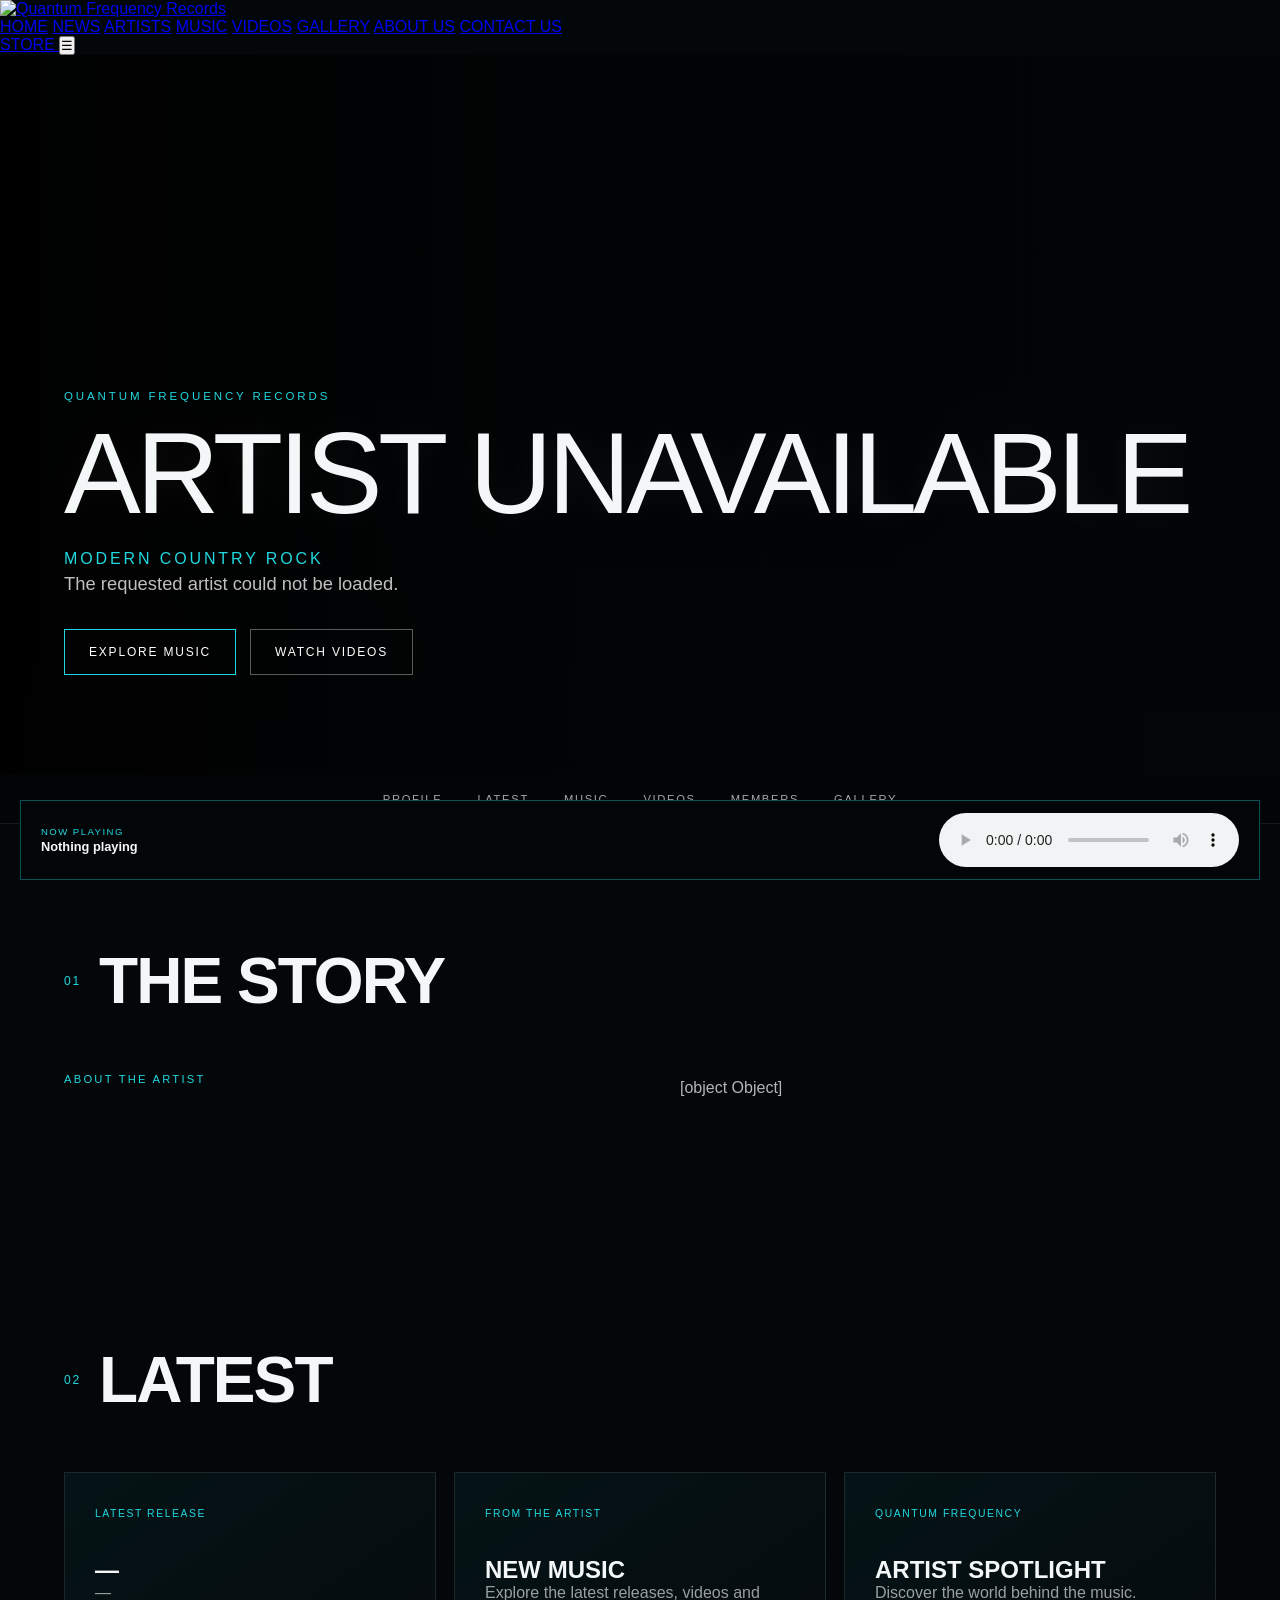
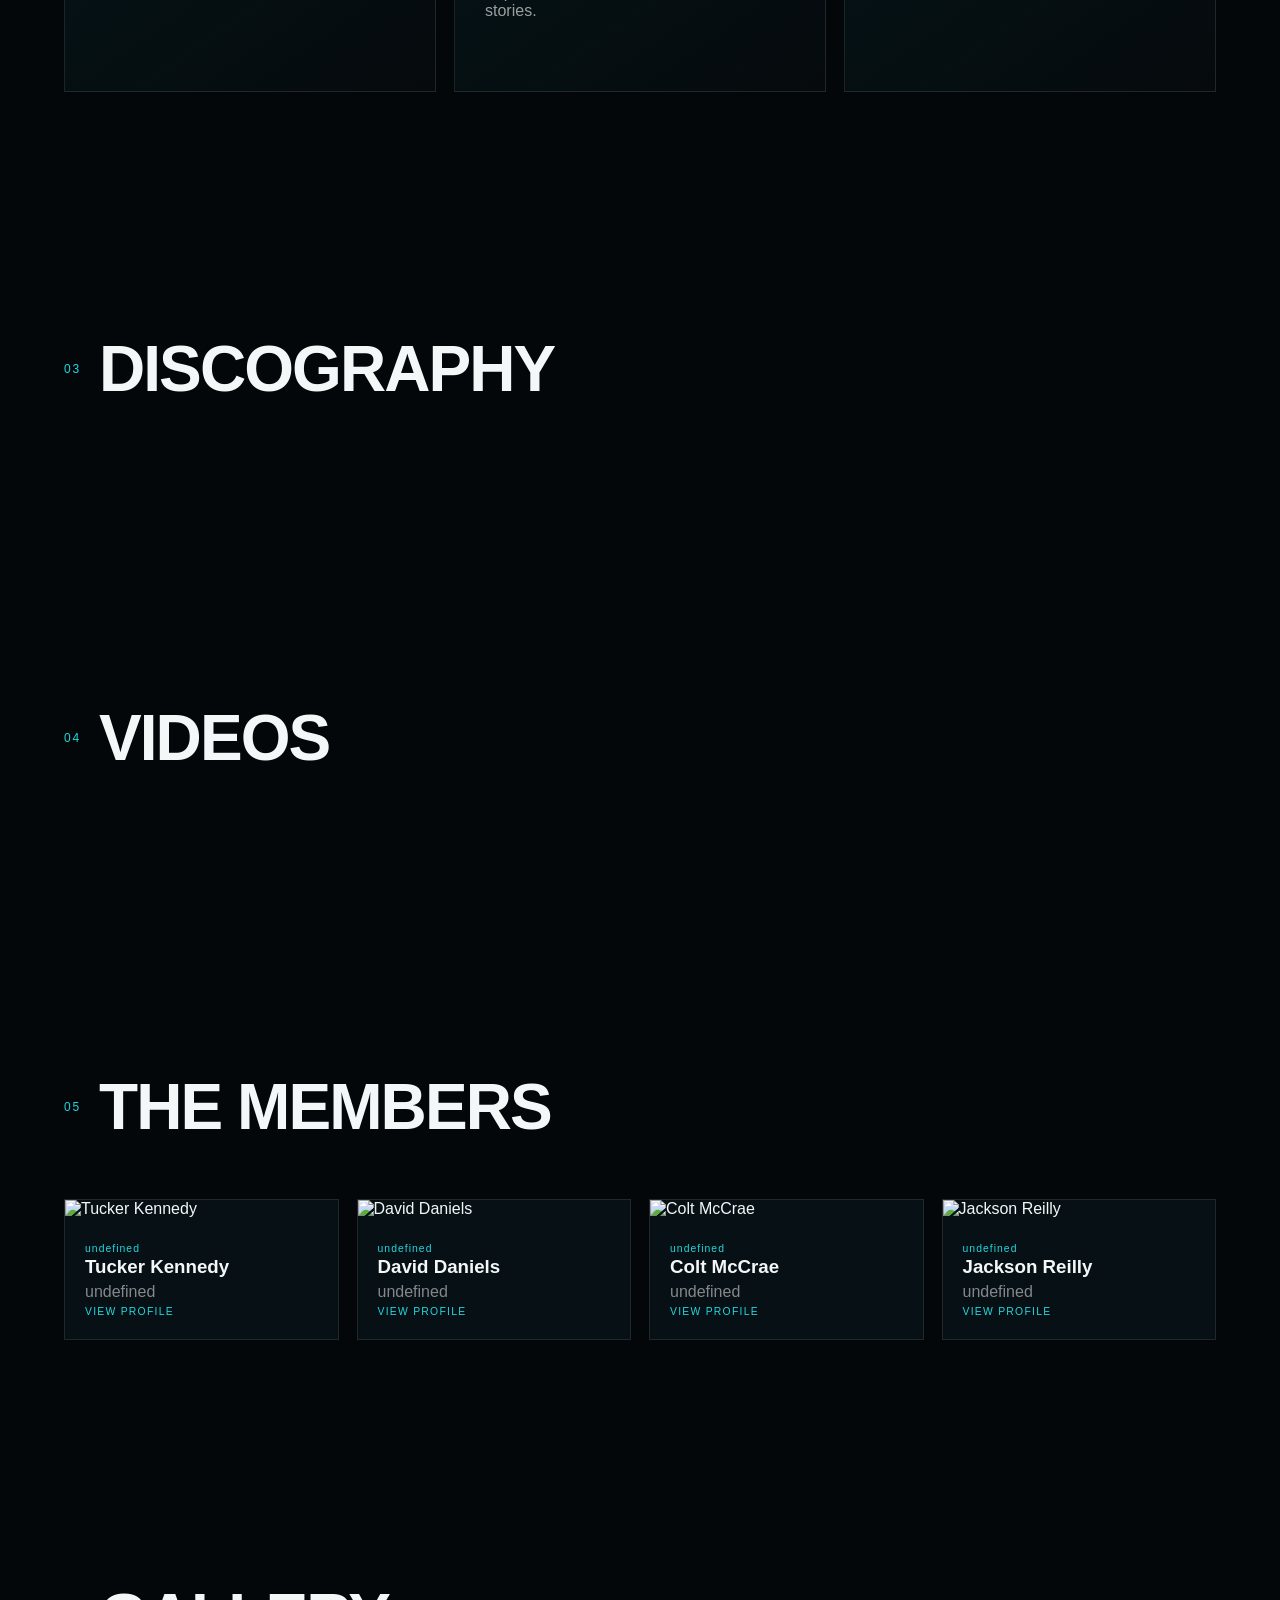
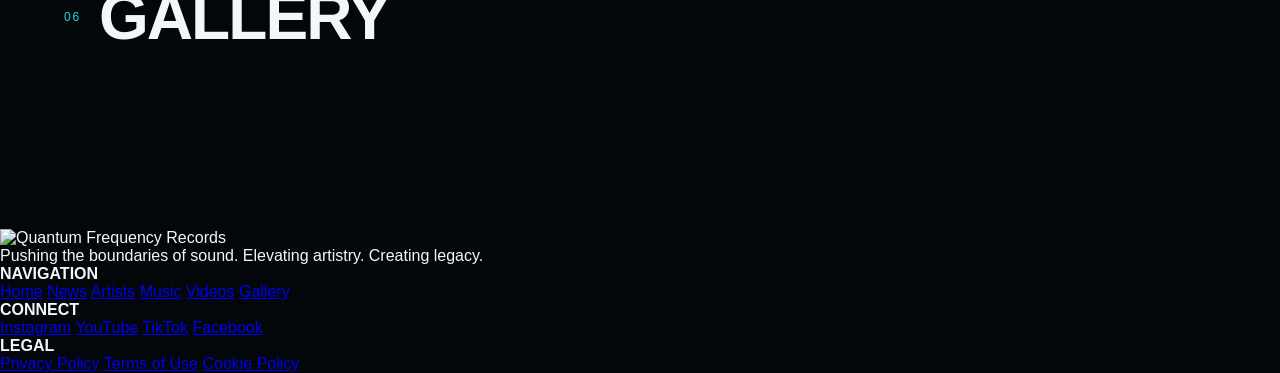
==== commit 34b5624a: "Update script path for artist-detail.js" ====
--- a/pages/artist.html
+++ b/pages/artist.html
@@ -560,7 +560,7 @@
 </footer>
 
 
-<script src="../assets/js/artist-detail.js"></script>
+<script src="../js/artist-detail.js"></script>
 
 </body>
 
